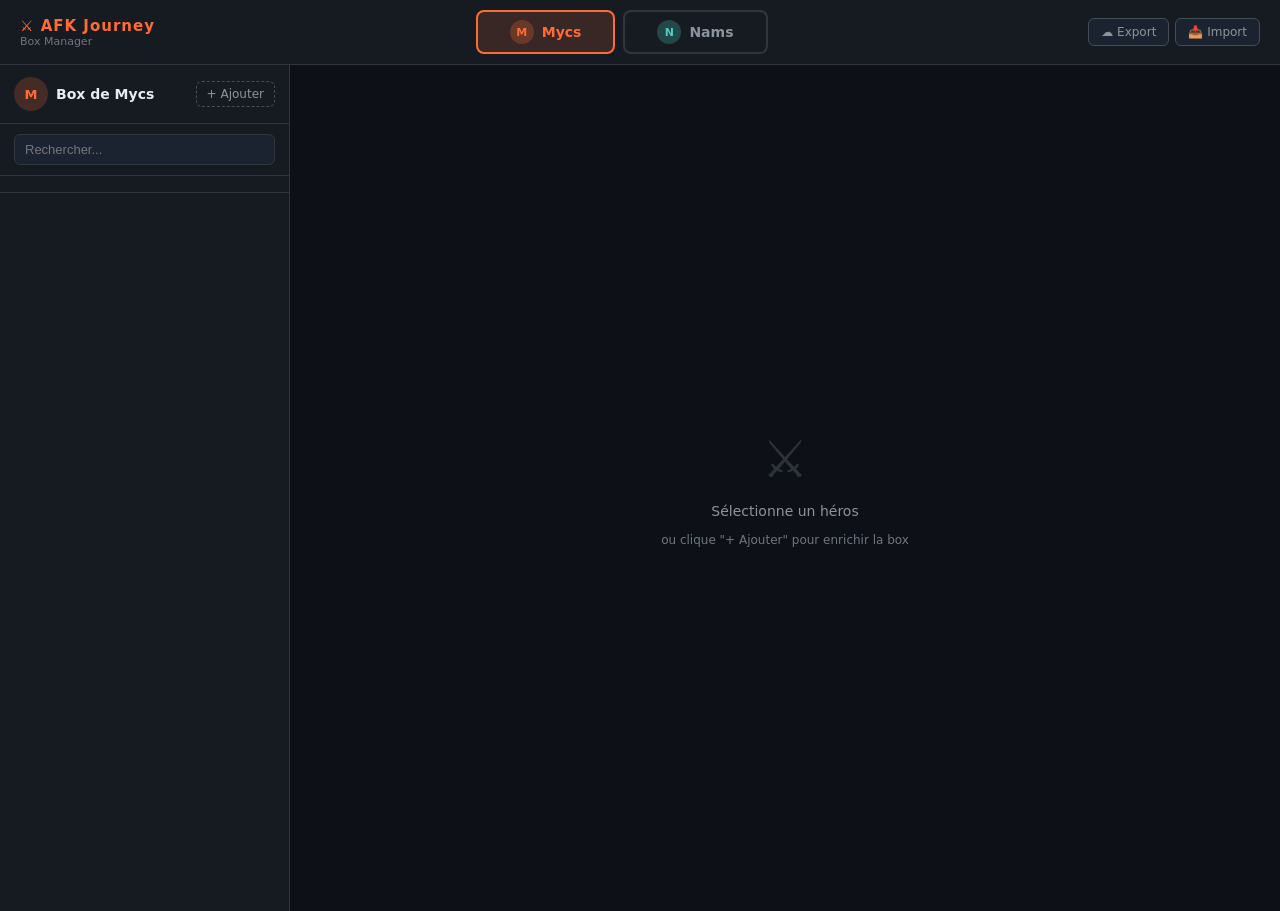
==== index.html @ 3328173c "Update index.html" ====
<!DOCTYPE html>
<html lang="fr">
<head>
<meta charset="UTF-8">
<meta name="viewport" content="width=device-width, initial-scale=1.0">
<title>AFK Journey — Box Manager</title>
<style>
*{box-sizing:border-box;margin:0;padding:0}
:root{
  --bg:#0d1117;--bg2:#161b22;--bg3:#1c2330;--bg4:#21262d;
  --border:#30363d;--border2:#444c56;
  --text:#e6edf3;--text2:#8b949e;--text3:#6e7681;
  --accent:#ff6b35;--accent2:#4ecdc4;--purple:#bf7fff;
  --gold:#ffd700;--red:#f85149;--green:#3fb950;
}
body{background:var(--bg);color:var(--text);font-family:'Segoe UI',system-ui,sans-serif;min-height:100vh;padding:0}
.topbar{background:var(--bg2);border-bottom:1px solid var(--border);padding:10px 20px;display:flex;align-items:center;gap:12px}
.topbar-logo{font-size:15px;font-weight:700;color:var(--accent);letter-spacing:1px;white-space:nowrap}
.topbar-sub{font-size:11px;color:var(--text3)}
.profile-tabs{flex:1;display:flex;justify-content:center;gap:8px}
.ptab{padding:8px 32px;border-radius:8px;border:2px solid var(--border);background:transparent;color:var(--text2);font-size:14px;font-weight:600;cursor:pointer;font-family:inherit;transition:all .2s;display:flex;align-items:center;gap:8px}
.ptab .av{width:24px;height:24px;border-radius:50%;display:flex;align-items:center;justify-content:center;font-size:11px;font-weight:700}
.ptab.active-mycs{background:rgba(255,107,53,.15);border-color:var(--accent);color:var(--accent)}
.ptab.active-nams{background:rgba(78,205,196,.15);border-color:var(--accent2);color:var(--accent2)}
.ptab:not(.active-mycs):not(.active-nams):hover{border-color:var(--border2);color:var(--text)}
.layout{display:flex;height:calc(100vh - 54px)}
.sidebar{width:290px;min-width:240px;border-right:1px solid var(--border);overflow-y:auto;background:var(--bg2);display:flex;flex-direction:column}
.main{flex:1;overflow-y:auto;background:var(--bg)}
.sidebar-header{padding:12px 14px;border-bottom:1px solid var(--border);display:flex;align-items:center;gap:8px;flex-shrink:0}
.sav{width:34px;height:34px;border-radius:50%;display:flex;align-items:center;justify-content:center;font-size:13px;font-weight:700;flex-shrink:0}
.av-m{background:rgba(255,107,53,.2);color:var(--accent)}
.av-n{background:rgba(78,205,196,.2);color:var(--accent2)}
.sidebar-header h2{font-size:14px;font-weight:600;flex:1}
.hcount{font-size:11px;color:var(--text3);margin-right:2px}
.add-btn{padding:5px 10px;border-radius:6px;border:1px dashed var(--border2);background:transparent;color:var(--text2);font-size:12px;cursor:pointer;font-family:inherit;white-space:nowrap}
.add-btn:hover{border-color:var(--accent);color:var(--accent)}
.add-btn.n:hover{border-color:var(--accent2);color:var(--accent2)}
.sw{padding:10px 14px;border-bottom:1px solid var(--border);flex-shrink:0}
.sw input{width:100%;padding:7px 10px;border-radius:6px;border:1px solid var(--border);background:var(--bg3);color:var(--text);font-size:13px;outline:none}
.sw input:focus{border-color:var(--border2)}
.ff{padding:8px 14px;border-bottom:1px solid var(--border);display:flex;gap:5px;flex-wrap:wrap;flex-shrink:0}
.fb{padding:3px 8px;border-radius:10px;border:1px solid var(--border);background:transparent;color:var(--text3);font-size:11px;cursor:pointer;font-family:inherit}
.fb.on{background:var(--bg4);color:var(--text);border-color:var(--border2)}
.hl{flex:1;overflow-y:auto;padding:6px 0}
.hi{padding:6px 14px;display:flex;align-items:center;gap:9px;cursor:pointer;border-left:3px solid transparent;transition:all .12s}
.hi:hover{background:var(--bg3)}
.hi.sm{background:var(--bg3);border-left-color:var(--accent)}
.hi.sn{background:var(--bg3);border-left-color:var(--accent2)}
.hdot{width:7px;height:7px;border-radius:50%;flex-shrink:0}
.hn{font-size:13px;font-weight:500;flex:1;min-width:0;overflow:hidden;text-overflow:ellipsis;white-space:nowrap}
.tb{font-size:10px;font-weight:700;padding:1px 5px;border-radius:4px;flex-shrink:0}
.ts{background:rgba(255,215,0,.15);color:var(--gold)}
.ta{background:rgba(78,205,196,.15);color:var(--accent2)}
.exb{font-size:10px;color:var(--accent);flex-shrink:0}
.empty-state{display:flex;flex-direction:column;align-items:center;justify-content:center;height:100%;gap:14px;color:var(--text2)}
.ei{font-size:52px;opacity:.25}
.empty-state p{font-size:14px}
.empty-state small{font-size:12px;color:var(--text3)}
.detail{padding:22px;max-width:680px}
.dh{display:flex;align-items:flex-start;gap:14px;margin-bottom:22px}
.dav{width:54px;height:54px;border-radius:12px;display:flex;align-items:center;justify-content:center;font-size:18px;font-weight:700;flex-shrink:0;border:2px solid}
.di h2{font-size:20px;font-weight:700;margin-bottom:5px}
.di .meta{display:flex;gap:6px;flex-wrap:wrap;align-items:center}
.badge{padding:2px 8px;border-radius:5px;font-size:11px;font-weight:600;border:1px solid transparent}
.bs{background:rgba(255,215,0,.12);color:var(--gold);border-color:rgba(255,215,0,.25)}
.ba{background:rgba(78,205,196,.12);color:var(--accent2);border-color:rgba(78,205,196,.25)}
.bf{background:var(--bg3);color:var(--text2);border-color:var(--border)}
.di .note{font-size:12px;color:var(--text2);margin-top:6px;line-height:1.5}
.sg{display:grid;grid-template-columns:repeat(4,1fr);gap:8px;margin-bottom:18px}
.sc{background:var(--bg2);border:1px solid var(--border);border-radius:8px;padding:10px;text-align:center}
.scl{font-size:10px;color:var(--text2);text-transform:uppercase;letter-spacing:1px;margin-bottom:3px}
.scv{font-size:19px;font-weight:700}
.sec{background:var(--bg2);border:1px solid var(--border);border-radius:10px;padding:14px;margin-bottom:14px}
.sec h3{font-size:11px;font-weight:600;color:var(--text2);margin-bottom:12px;text-transform:uppercase;letter-spacing:1.5px}
.sr{display:flex;align-items:center;gap:10px;margin-bottom:7px}
.sl{font-size:12px;color:var(--text2);width:100px;flex-shrink:0}
.st{flex:1;height:5px;background:var(--bg4);border-radius:3px;overflow:hidden}
.sf{height:100%;border-radius:3px;transition:width .5s}
.sn{font-size:12px;font-weight:600;width:28px;text-align:right;flex-shrink:0}
.eg{display:grid;grid-template-columns:1fr 1fr;gap:8px}
.ef{display:flex;flex-direction:column;gap:3px}
.ef label{font-size:11px;color:var(--text2)}
.ef select,.ef input{padding:7px 9px;border-radius:6px;border:1px solid var(--border);background:var(--bg3);color:var(--text);font-size:13px;outline:none;font-family:inherit}
.ef select:focus,.ef input:focus{border-color:var(--border2)}
.ea{display:flex;gap:8px;margin-top:10px}
.btn{padding:7px 14px;border-radius:6px;border:none;font-size:13px;cursor:pointer;font-family:inherit;font-weight:500;transition:opacity .15s}
.btn:hover{opacity:.85}
.bsv{background:var(--green);color:#fff}
.bdl{background:transparent;color:var(--red);border:1px solid rgba(248,81,73,.3)}
.bdl:hover{background:rgba(248,81,73,.08)}
.tc{background:var(--bg2);border:1px solid var(--border);border-radius:10px;padding:13px;margin-bottom:10px}
.tt{font-size:13px;font-weight:600;display:flex;justify-content:space-between;margin-bottom:4px}
.tm{font-size:11px;color:var(--text3)}
.td{font-size:12px;color:var(--text2);margin-bottom:9px;line-height:1.5}
.thl{display:flex;flex-wrap:wrap;gap:6px}
.th{padding:4px 10px;border-radius:14px;font-size:12px;font-weight:500;display:flex;align-items:center;gap:4px}
.th.o{background:var(--bg3);border:1px solid var(--border2);color:var(--text)}
.th.x{border:1px dashed var(--border);color:var(--text3)}
.aiw{background:var(--bg2);border:1px solid rgba(191,127,255,.25);border-radius:10px;padding:14px;margin-bottom:14px}
.aiw h3{font-size:11px;font-weight:600;color:var(--purple);margin-bottom:10px;text-transform:uppercase;letter-spacing:1.5px}
.air{display:flex;gap:7px}
.air input{flex:1;padding:7px 10px;border-radius:6px;border:1px solid rgba(191,127,255,.3);background:var(--bg3);color:var(--text);font-size:13px;outline:none;font-family:inherit}
.air input:focus{border-color:var(--purple)}
.air button{padding:7px 14px;border-radius:6px;border:none;background:var(--purple);color:#fff;font-size:13px;cursor:pointer;font-family:inherit;font-weight:600}
.ail{font-size:13px;color:var(--text2);padding:8px 0;display:none}
.airesp{margin-top:10px;font-size:13px;line-height:1.7;color:var(--text);background:var(--bg3);border-radius:6px;padding:12px;white-space:pre-wrap;display:none}
.overlay{position:fixed;inset:0;background:rgba(0,0,0,.75);z-index:200;display:none;align-items:center;justify-content:center}
.modal{background:var(--bg2);border:1px solid var(--border2);border-radius:12px;padding:22px;width:380px;max-width:94vw}
.modal h3{font-size:15px;font-weight:600;margin-bottom:14px}
.mf{margin-bottom:11px}
.mf label{display:block;font-size:11px;color:var(--text2);margin-bottom:3px}
.mf select,.mf input{width:100%;padding:8px 10px;border-radius:6px;border:1px solid var(--border);background:var(--bg3);color:var(--text);font-size:13px;outline:none;font-family:inherit}
.mf select:focus,.mf input:focus{border-color:var(--border2)}
.mf .hint{font-size:11px;color:var(--text3);margin-top:3px}
.ma{display:flex;gap:8px;margin-top:14px}
.bc{background:transparent;color:var(--text2);border:1px solid var(--border);font-family:inherit}
.bo{background:var(--accent);color:#fff}
.bon{background:var(--accent2);color:#fff}
#msearch{width:100%;padding:8px 10px;border-radius:6px;border:1px solid rgba(191,127,255,.4);background:var(--bg3);color:var(--text);font-size:13px;outline:none;font-family:inherit}
#msearch:focus{border-color:var(--purple)}
.hint{font-size:11px;color:var(--text2);margin-top:4px;line-height:1.6}
::-webkit-scrollbar{width:5px}::-webkit-scrollbar-track{background:transparent}::-webkit-scrollbar-thumb{background:var(--border);border-radius:3px}

/* ── MOBILE RESPONSIVE ── */
@media (max-width: 768px) {
  .topbar{padding:8px 12px;gap:8px}
  .topbar-logo{font-size:13px}
  .topbar-sub{display:none}
  .profile-tabs{gap:6px}
  .ptab{padding:6px 14px;font-size:12px}
  .ptab .av{width:20px;height:20px;font-size:10px}
  .layout{flex-direction:column;height:auto;min-height:calc(100vh - 50px)}
  .sidebar{width:100%;min-width:unset;border-right:none;border-bottom:1px solid var(--border);max-height:45vh;overflow-y:auto}
  .main{flex:1;min-height:55vh;overflow-y:auto}
  .sidebar-header{padding:10px 12px}
  .sidebar-header h2{font-size:13px}
  .sw{padding:8px 12px}
  .ff{padding:6px 12px;gap:4px}
  .fb{font-size:10px;padding:2px 7px}
  .hi{padding:7px 12px;gap:8px}
  .hn{font-size:12px}
  .detail{padding:14px}
  .dh{gap:10px;margin-bottom:16px}
  .dav{width:44px;height:44px;font-size:15px;border-radius:10px}
  .di h2{font-size:17px}
  .sg{grid-template-columns:1fr 1fr;gap:6px;margin-bottom:14px}
  .sc{padding:8px}
  .scl{font-size:9px}
  .scv{font-size:16px}
  .sec{padding:12px;margin-bottom:12px}
  .sec h3{font-size:10px;margin-bottom:10px}
  .sr{gap:8px;margin-bottom:6px}
  .sl{font-size:11px;width:80px}
  .sn{font-size:11px}
  .eg{grid-template-columns:1fr 1fr;gap:6px}
  .ef label{font-size:10px}
  .ef select,.ef input{padding:6px 8px;font-size:12px}
  .ea{margin-top:8px;gap:6px}
  .btn{padding:6px 12px;font-size:12px}
  .tc{padding:10px;margin-bottom:8px}
  .tt{font-size:12px}
  .td{font-size:11px;margin-bottom:7px}
  .th{font-size:11px;padding:3px 8px}
  .aiw{padding:12px}
  .air input{font-size:12px;padding:6px 8px}
  .air button{padding:6px 12px;font-size:12px}
  .modal{width:92vw;padding:16px}
  .modal h3{font-size:14px}
  .mf select,.mf input{font-size:12px;padding:7px 8px}
  #msearch{font-size:12px;padding:7px 8px}
  #mh{height:110px}
  .ma{gap:6px}
  /* Export/Import buttons smaller on mobile */
  .topbar > div:last-child button{padding:5px 8px;font-size:11px}
  .topbar > div:last-child button span{display:none}
}

@media (max-width: 400px) {
  .ptab{padding:5px 10px;font-size:11px}
  .di h2{font-size:15px}
  .sg{grid-template-columns:1fr 1fr}
}
</style>
</head>
<body>
<div class="topbar">
  <div><div class="topbar-logo">⚔ AFK Journey</div><div class="topbar-sub">Box Manager</div></div>
  <div class="profile-tabs">
    <button class="ptab active-mycs" id="pm" onclick="switchP('mycs')">
      <div class="av" style="background:rgba(255,107,53,.25);color:var(--accent)">M</div>Mycs
    </button>
    <button class="ptab" id="pn" onclick="switchP('nams')">
      <div class="av" style="background:rgba(78,205,196,.25);color:var(--accent2)">N</div>Nams
    </button>
  </div>
  <div style="display:flex;gap:6px">
    <button onclick="exportBox()" style="padding:6px 12px;border-radius:6px;border:1px solid var(--border2);background:var(--bg3);color:var(--text2);font-size:12px;cursor:pointer;font-family:inherit;display:flex;align-items:center;gap:5px">☁ Export</button>
    <button onclick="document.getElementById('import-input').click()" style="padding:6px 12px;border-radius:6px;border:1px solid var(--border2);background:var(--bg3);color:var(--text2);font-size:12px;cursor:pointer;font-family:inherit;display:flex;align-items:center;gap:5px">📥 Import</button>
    <input type="file" id="import-input" accept=".json" style="display:none" onchange="importBox(event)">
  </div>
</div>
<div class="layout">
  <div class="sidebar">
    <div class="sidebar-header">
      <div class="sav av-m" id="sav">M</div>
      <h2 id="stit">Box de Mycs</h2>
      <span class="hcount" id="hcnt"></span>
      <button class="add-btn" id="abtn" onclick="openM()">+ Ajouter</button>
    </div>
    <div class="sw"><input type="text" id="srch" placeholder="Rechercher..." oninput="renderL()"></div>
    <div class="ff" id="ff"></div>
    <div class="hl" id="hl"></div>
  </div>
  <div class="main" id="main">
    <div class="empty-state"><div class="ei">⚔</div><p>Sélectionne un héros</p><small>ou clique "+ Ajouter" pour enrichir la box</small></div>
  </div>
</div>
<div class="overlay" id="ov">
  <div class="modal">
    <h3 id="mtit">Ajouter un héros</h3>
    <div class="mf">
      <label>Héros <span id="mcount" style="color:var(--text3);font-weight:400"></span></label>
      <input type="text" id="msearch" placeholder="Taper le nom du héros..." oninput="filterHeroes()" autocomplete="off" style="margin-bottom:6px;width:100%;padding:8px 10px;border-radius:6px;border:1px solid rgba(191,127,255,.4);background:var(--bg3);color:var(--text);font-size:13px;outline:none;font-family:inherit">
      <select id="mh" size="5" style="height:130px;width:100%" onchange="onHeroChosen()"><option value="">— Cherche ci-dessus —</option></select>
      <div class="hint" id="mhint" style="font-size:11px;color:var(--text2);margin-top:4px;line-height:1.6"></div>
    </div>
    <div class="mf"><label>Niveau EX</label>
      <select id="mex">
        <option value="-1">Non débloqué</option>
        <option value="0" selected>+0 (débloqué)</option>
        <option value="1">+1</option><option value="2">+2</option><option value="3">+3</option>
        <option value="4">+4</option><option value="5">+5</option><option value="6">+6</option>
        <option value="7">+7</option><option value="8">+8</option><option value="9">+9</option>
        <option value="10">+10</option><option value="11">+11</option><option value="12">+12</option>
        <option value="13">+13</option><option value="14">+14</option><option value="15">+15</option>
      </select>
    </div>
    <div class="mf"><label>Parangon</label>
      <select id="mpn">
        <option>Elite</option><option>Elite+</option><option>Epic</option><option>Epic+</option>
        <option>Légendaire</option><option>Légendaire+</option><option>Mythic</option><option>Mythic+</option>
        <option>Supreme</option><option>Supreme+</option><option>P1</option><option>P2</option><option>P3</option><option>P4</option>
      </select>
    </div>

    <div class="ma">
      <button class="btn bc" onclick="closeM()">Annuler</button>
      <button class="btn bo" id="mok" onclick="confirmA()">Ajouter</button>
    </div>
  </div>
</div>
<script>
const TL={
"Shemira":{tier:"S",faction:"Mort-vivant",dr:0.5,stage:4.0,pvp:0.5,cat:"SHEMIRA",rank:1,role:"Mage",note:"Vol de vie massif, tank mage auto-sustain.",excap:15},
"Galahad":{tier:"S",faction:"Pugiliste",dr:0.0,stage:1.0,pvp:1.5,cat:"REQUIRED",rank:2,role:"Mage",note:"Carry magique PvE très puissant.",excap:15},
"Silven":{tier:"A",faction:"Porteur de lumière",dr:1.0,stage:0.5,pvp:2.3,cat:"REQUIRED",rank:3,role:"Archer",note:"REQUIRED rang 3. Fort PvP et support allié.",excap:10},
"Solise":{tier:"S",faction:"Sauvageon",dr:0.5,stage:1.5,pvp:1.0,cat:"REQUIRED",rank:4,role:"Soutien",note:"Soins + offensif, REQUIRED rang 4.",excap:10},
"Daimon":{tier:"S",faction:"Mort-vivant",dr:2.0,stage:3.0,pvp:0.65,cat:"REQUIRED",rank:5,role:"Tank",note:"Tank magique, dégâts zone puissants sur boss.",excap:10},
"Pandora":{tier:"S",faction:"Dimensionnel",dr:0.0,stage:4.0,pvp:0.0,cat:"REQUIRED",rank:6,role:"Soutien",note:"Dégâts zone, excellent stages.",excap:10},
"Cyran":{tier:"S",faction:"Porteur de lumière",dr:4.0,stage:1.5,pvp:0.0,cat:"High Impact",rank:7,role:"Archer",note:"Excellent DR Boss (4.0), très fort stages.",excap:0},
"Velara":{tier:"S",faction:"Sauvageon",dr:0.5,stage:-1.0,pvp:2.65,cat:"High Impact",rank:8,role:"Soutien",note:"Cercle d'affaiblissement, fort PvP.",excap:10},
"Ravion":{tier:"S",faction:"Sauvageon",dr:2.0,stage:4.0,pvp:1.5,cat:"High Impact",rank:9,role:"Assassin",note:"Excellente en stages (score 4.0).",excap:10},
"Lily May":{tier:"S",faction:"Sauvageon",dr:3.5,stage:1.5,pvp:0.35,cat:"High Impact",rank:10,role:"Assassin",note:"Interrompt les ultimes ennemis, excellent DR.",excap:10},
"Zanie":{tier:"A",faction:"Porteur de lumière",dr:1.5,stage:2.0,pvp:2.15,cat:"High Impact",rank:11,role:"Archer",note:"Tourelles PvE, bon équilibre PvE/PvP.",excap:10},
"Ludovic":{tier:"S",faction:"Mort-vivant",dr:1.0,stage:3.0,pvp:1.0,cat:"High Impact",rank:12,role:"Soutien",note:"Soins + vol de vie, support stages solide.",excap:10},
"Faramor":{tier:"A",faction:"Sauvageon",dr:1.5,stage:1.0,pvp:1.65,cat:"High Impact",rank:13,role:"Assassin",note:"Excellent contre puissance salvatrice.",excap:10},
"Aile d'ombre":{tier:"A",faction:"Mort-vivant",dr:1.0,stage:1.5,pvp:2.15,cat:"High Impact",rank:14,role:"Assassin",note:"DPS continu, bon PvP.",excap:10},
"Hugin":{tier:"A",faction:"Porteur de lumière",dr:2.0,stage:0.0,pvp:0.65,cat:"High Impact",rank:15,role:"Soutien",note:"Buffs alliés, bon DR Boss.",excap:10},
"Tasi":{tier:"S",faction:"Sauvageon",dr:4.0,stage:2.0,pvp:1.5,cat:"Nice to Have",rank:16,role:"Mage",note:"Contrôle masse indispensable, DR excellent.",excap:10},
"Perseus":{tier:"S",faction:"Porteur de lumière",dr:1.5,stage:4.0,pvp:0.5,cat:"Nice to Have",rank:17,role:"Guerrier",note:"Lance et bouclier, très bon stages.",excap:10},
"Bonnie":{tier:"A",faction:"Mort-vivant",dr:2.5,stage:2.0,pvp:1.0,cat:"Nice to Have",rank:18,role:"Archer",note:"Affaiblit les ennemis, polyvalente.",excap:15},
"Cassadee":{tier:"S",faction:"Porteur de lumière",dr:1.5,stage:4.0,pvp:3.3,cat:"Nice to Have",rank:19,role:"Mage",note:"Dégâts zone + buffs, bon PvP.",excap:10},
"Nazrik":{tier:"S",faction:"Pugiliste",dr:1.0,stage:4.0,pvp:3.5,cat:"Nice to Have",rank:20,role:"Archer",note:"Excellent stages et PvP.",excap:10},
"Valka":{tier:"A",faction:"Mort-vivant",dr:1.5,stage:4.0,pvp:2.45,cat:"Nice to Have",rank:21,role:"Guerrier",note:"Art de l'épée, bon stages.",excap:10},
"Shakir":{tier:"S",faction:"Pugiliste",dr:2.5,stage:4.0,pvp:1.8,cat:"Nice to Have",rank:22,role:"Assassin",note:"Forme lupine, fort stages.",excap:0},
"Sinbad":{tier:"A",faction:"Porteur de lumière",dr:2.0,stage:4.0,pvp:4.0,cat:"Nice to Have",rank:23,role:"Assassin",note:"Excellent PvP et stages.",excap:10},
"Smokey & Meerky":{tier:"S",faction:"Pugiliste",dr:2.0,stage:2.5,pvp:4.0,cat:"Nice to Have",rank:24,role:"Soutien",note:"Soins + buffs proches, fort PvP.",excap:10},
"Thador":{tier:"A",faction:"Sauvageon",dr:4.0,stage:-1.0,pvp:1.0,cat:"Niche",rank:25,role:"Tank",note:"Tank solide, excellent DR Boss.",excap:15},
"Eironn":{tier:"S",faction:"Sauvageon",dr:4.0,stage:0.0,pvp:1.5,cat:"Niche",rank:26,role:"Assassin",no
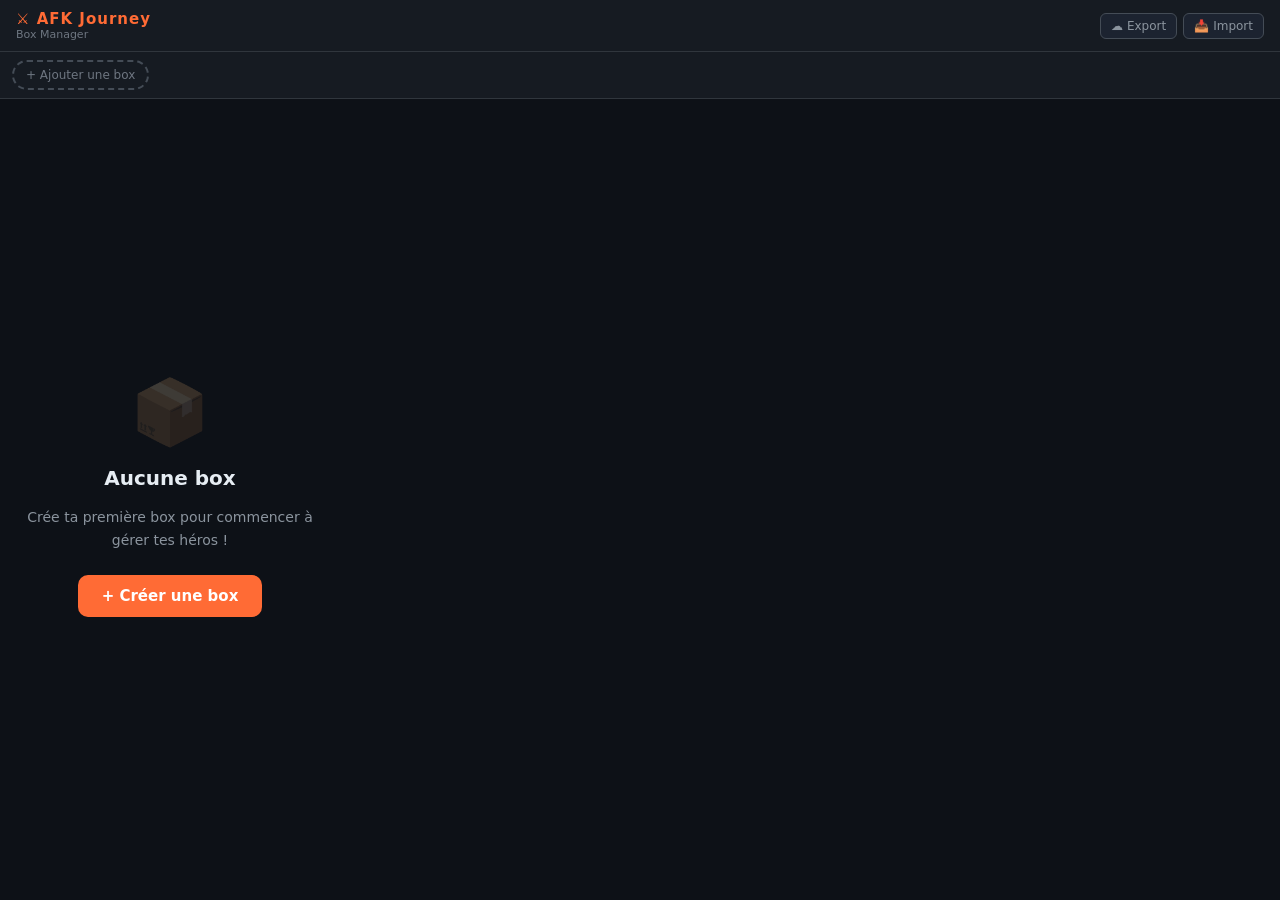
==== commit ec558644: "Update index.html" ====
--- a/index.html
+++ b/index.html
@@ -14,51 +14,72 @@
   --gold:#ffd700;--red:#f85149;--green:#3fb950;
 }
 body{background:var(--bg);color:var(--text);font-family:'Segoe UI',system-ui,sans-serif;min-height:100vh;padding:0}
-.topbar{background:var(--bg2);border-bottom:1px solid var(--border);padding:10px 20px;display:flex;align-items:center;gap:12px}
+
+/* TOPBAR */
+.topbar{background:var(--bg2);border-bottom:1px solid var(--border);padding:10px 16px;display:flex;align-items:center;gap:10px;position:sticky;top:0;z-index:50}
 .topbar-logo{font-size:15px;font-weight:700;color:var(--accent);letter-spacing:1px;white-space:nowrap}
-.topbar-sub{font-size:11px;color:var(--text3)}
-.profile-tabs{flex:1;display:flex;justify-content:center;gap:8px}
-.ptab{padding:8px 32px;border-radius:8px;border:2px solid var(--border);background:transparent;color:var(--text2);font-size:14px;font-weight:600;cursor:pointer;font-family:inherit;transition:all .2s;display:flex;align-items:center;gap:8px}
-.ptab .av{width:24px;height:24px;border-radius:50%;display:flex;align-items:center;justify-content:center;font-size:11px;font-weight:700}
-.ptab.active-mycs{background:rgba(255,107,53,.15);border-color:var(--accent);color:var(--accent)}
-.ptab.active-nams{background:rgba(78,205,196,.15);border-color:var(--accent2);color:var(--accent2)}
-.ptab:not(.active-mycs):not(.active-nams):hover{border-color:var(--border2);color:var(--text)}
-.layout{display:flex;height:calc(100vh - 54px)}
+.topbar-sub{font-size:11px;color:var(--text3);white-space:nowrap}
+.topbar-right{margin-left:auto;display:flex;gap:6px;align-items:center}
+.tbtn{padding:5px 10px;border-radius:6px;border:1px solid var(--border2);background:var(--bg3);color:var(--text2);font-size:12px;cursor:pointer;font-family:inherit;display:flex;align-items:center;gap:4px;white-space:nowrap}
+.tbtn:hover{border-color:var(--accent);color:var(--accent)}
+
+/* BOX TABS */
+.box-tabs-wrap{background:var(--bg2);border-bottom:1px solid var(--border);padding:8px 12px;display:flex;gap:6px;flex-wrap:wrap;align-items:center}
+.box-tab{padding:6px 14px;border-radius:20px;border:2px solid var(--border);background:transparent;color:var(--text2);font-size:13px;font-weight:500;cursor:pointer;font-family:inherit;transition:all .2s;display:flex;align-items:center;gap:6px}
+.box-tab:hover{border-color:var(--border2);color:var(--text)}
+.box-tab.active{border-color:var(--accent);color:var(--accent);background:rgba(255,107,53,.1);font-weight:700}
+.box-tab .av{width:22px;height:22px;border-radius:50%;display:flex;align-items:center;justify-content:center;font-size:10px;font-weight:700;background:rgba(255,107,53,.2);color:var(--accent)}
+.box-tab.active .tab-del{display:inline-flex}
+.tab-del{display:none;width:16px;height:16px;border-radius:50%;background:rgba(248,81,73,.2);color:var(--red);font-size:10px;align-items:center;justify-content:center;cursor:pointer;margin-left:2px}
+.tab-del:hover{background:var(--red);color:#fff}
+.add-box-btn{padding:6px 12px;border-radius:20px;border:2px dashed var(--border2);background:transparent;color:var(--text3);font-size:12px;cursor:pointer;font-family:inherit;transition:all .2s;white-space:nowrap}
+.add-box-btn:hover{border-color:var(--accent);color:var(--accent)}
+
+/* LAYOUT */
+.layout{display:flex;height:calc(100vh - 106px)}
 .sidebar{width:290px;min-width:240px;border-right:1px solid var(--border);overflow-y:auto;background:var(--bg2);display:flex;flex-direction:column}
 .main{flex:1;overflow-y:auto;background:var(--bg)}
-.sidebar-header{padding:12px 14px;border-bottom:1px solid var(--border);display:flex;align-items:center;gap:8px;flex-shrink:0}
-.sav{width:34px;height:34px;border-radius:50%;display:flex;align-items:center;justify-content:center;font-size:13px;font-weight:700;flex-shrink:0}
-.av-m{background:rgba(255,107,53,.2);color:var(--accent)}
-.av-n{background:rgba(78,205,196,.2);color:var(--accent2)}
-.sidebar-header h2{font-size:14px;font-weight:600;flex:1}
-.hcount{font-size:11px;color:var(--text3);margin-right:2px}
-.add-btn{padding:5px 10px;border-radius:6px;border:1px dashed var(--border2);background:transparent;color:var(--text2);font-size:12px;cursor:pointer;font-family:inherit;white-space:nowrap}
+
+/* SIDEBAR */
+.sidebar-header{padding:10px 14px;border-bottom:1px solid var(--border);display:flex;align-items:center;gap:8px;flex-shrink:0}
+.sav{width:32px;height:32px;border-radius:50%;display:flex;align-items:center;justify-content:center;font-size:12px;font-weight:700;flex-shrink:0;background:rgba(255,107,53,.2);color:var(--accent)}
+.sidebar-header h2{font-size:14px;font-weight:600;flex:1;overflow:hidden;text-overflow:ellipsis;white-space:nowrap}
+.hcount{font-size:11px;color:var(--text3);flex-shrink:0}
+.add-btn{padding:5px 10px;border-radius:6px;border:1px dashed var(--border2);background:transparent;color:var(--text2);font-size:12px;cursor:pointer;font-family:inherit;white-space:nowrap;flex-shrink:0}
 .add-btn:hover{border-color:var(--accent);color:var(--accent)}
-.add-btn.n:hover{border-color:var(--accent2);color:var(--accent2)}
-.sw{padding:10px 14px;border-bottom:1px solid var(--border);flex-shrink:0}
+.sw{padding:8px 14px;border-bottom:1px solid var(--border);flex-shrink:0}
 .sw input{width:100%;padding:7px 10px;border-radius:6px;border:1px solid var(--border);background:var(--bg3);color:var(--text);font-size:13px;outline:none}
 .sw input:focus{border-color:var(--border2)}
-.ff{padding:8px 14px;border-bottom:1px solid var(--border);display:flex;gap:5px;flex-wrap:wrap;flex-shrink:0}
+.ff{padding:6px 14px;border-bottom:1px solid var(--border);display:flex;gap:5px;flex-wrap:wrap;flex-shrink:0}
 .fb{padding:3px 8px;border-radius:10px;border:1px solid var(--border);background:transparent;color:var(--text3);font-size:11px;cursor:pointer;font-family:inherit}
 .fb.on{background:var(--bg4);color:var(--text);border-color:var(--border2)}
 .hl{flex:1;overflow-y:auto;padding:6px 0}
-.hi{padding:6px 14px;display:flex;align-items:center;gap:9px;cursor:pointer;border-left:3px solid transparent;transition:all .12s}
+.hi{padding:7px 14px;display:flex;align-items:center;gap:9px;cursor:pointer;border-left:3px solid transparent;transition:all .12s}
 .hi:hover{background:var(--bg3)}
-.hi.sm{background:var(--bg3);border-left-color:var(--accent)}
-.hi.sn{background:var(--bg3);border-left-color:var(--accent2)}
+.hi.sel{background:var(--bg3);border-left-color:var(--accent)}
 .hdot{width:7px;height:7px;border-radius:50%;flex-shrink:0}
 .hn{font-size:13px;font-weight:500;flex:1;min-width:0;overflow:hidden;text-overflow:ellipsis;white-space:nowrap}
 .tb{font-size:10px;font-weight:700;padding:1px 5px;border-radius:4px;flex-shrink:0}
 .ts{background:rgba(255,215,0,.15);color:var(--gold)}
 .ta{background:rgba(78,205,196,.15);color:var(--accent2)}
 .exb{font-size:10px;color:var(--accent);flex-shrink:0}
-.empty-state{display:flex;flex-direction:column;align-items:center;justify-content:center;height:100%;gap:14px;color:var(--text2)}
-.ei{font-size:52px;opacity:.25}
+
+/* EMPTY STATES */
+.empty-state{display:flex;flex-direction:column;align-items:center;justify-content:center;height:100%;gap:14px;color:var(--text2);padding:20px;text-align:center}
+.ei{font-size:48px;opacity:.25}
 .empty-state p{font-size:14px}
 .empty-state small{font-size:12px;color:var(--text3)}
-.detail{padding:22px;max-width:680px}
-.dh{display:flex;align-items:flex-start;gap:14px;margin-bottom:22px}
-.dav{width:54px;height:54px;border-radius:12px;display:flex;align-items:center;justify-content:center;font-size:18px;font-weight:700;flex-shrink:0;border:2px solid}
+.no-box{display:flex;flex-direction:column;align-items:center;justify-content:center;height:calc(100vh - 106px);gap:16px;color:var(--text2);text-align:center;padding:20px}
+.no-box .big-icon{font-size:64px;opacity:.2}
+.no-box h2{font-size:20px;font-weight:700;color:var(--text)}
+.no-box p{font-size:14px;max-width:300px;line-height:1.6}
+.create-box-btn{padding:12px 24px;border-radius:10px;border:none;background:var(--accent);color:#fff;font-size:15px;font-weight:700;cursor:pointer;font-family:inherit;margin-top:8px}
+.create-box-btn:hover{opacity:.85}
+
+/* DETAIL */
+.detail{padding:20px;max-width:680px}
+.dh{display:flex;align-items:flex-start;gap:14px;margin-bottom:20px}
+.dav{width:52px;height:52px;border-radius:12px;display:flex;align-items:center;justify-content:center;font-size:17px;font-weight:700;flex-shrink:0;border:2px solid}
 .di h2{font-size:20px;font-weight:700;margin-bottom:5px}
 .di .meta{display:flex;gap:6px;flex-wrap:wrap;align-items:center}
 .badge{padding:2px 8px;border-radius:5px;font-size:11px;font-weight:600;border:1px solid transparent}
@@ -66,14 +87,14 @@
 .ba{background:rgba(78,205,196,.12);color:var(--accent2);border-color:rgba(78,205,196,.25)}
 .bf{background:var(--bg3);color:var(--text2);border-color:var(--border)}
 .di .note{font-size:12px;color:var(--text2);margin-top:6px;line-height:1.5}
-.sg{display:grid;grid-template-columns:repeat(4,1fr);gap:8px;margin-bottom:18px}
+.sg{display:grid;grid-template-columns:repeat(3,1fr);gap:8px;margin-bottom:16px}
 .sc{background:var(--bg2);border:1px solid var(--border);border-radius:8px;padding:10px;text-align:center}
 .scl{font-size:10px;color:var(--text2);text-transform:uppercase;letter-spacing:1px;margin-bottom:3px}
-.scv{font-size:19px;font-weight:700}
-.sec{background:var(--bg2);border:1px solid var(--border);border-radius:10px;padding:14px;margin-bottom:14px}
-.sec h3{font-size:11px;font-weight:600;color:var(--text2);margin-bottom:12px;text-transform:uppercase;letter-spacing:1.5px}
-.sr{display:flex;align-items:center;gap:10px;margin-bottom:7px}
-.sl{font-size:12px;color:var(--text2);width:100px;flex-shrink:0}
+.scv{font-size:18px;font-weight:700}
+.sec{background:var(--bg2);border:1px solid var(--border);border-radius:10px;padding:14px;margin-bottom:12px}
+.sec h3{font-size:11px;font-weight:600;color:var(--text2);margin-bottom:10px;text-transform:uppercase;letter-spacing:1.5px}
+.sr{display:flex;align-items:center;gap:10px;margin-bottom:6px}
+.sl{font-size:12px;color:var(--text2);width:90px;flex-shrink:0}
 .st{flex:1;height:5px;background:var(--bg4);border-radius:3px;overflow:hidden}
 .sf{height:100%;border-radius:3px;transition:width .5s}
 .sn{font-size:12px;font-weight:600;width:28px;text-align:right;flex-shrink:0}
@@ -83,20 +104,19 @@
 .ef select,.ef input{padding:7px 9px;border-radius:6px;border:1px solid var(--border);background:var(--bg3);color:var(--text);font-size:13px;outline:none;font-family:inherit}
 .ef select:focus,.ef input:focus{border-color:var(--border2)}
 .ea{display:flex;gap:8px;margin-top:10px}
-.btn{padding:7px 14px;border-radius:6px;border:none;font-size:13px;cursor:pointer;font-family:inherit;font-weight:500;transition:opacity .15s}
+.btn{padding:7px 14px;border-radius:6px;border:none;font-size:13px;cursor:pointer;font-family:inherit;font-weight:500}
 .btn:hover{opacity:.85}
 .bsv{background:var(--green);color:#fff}
 .bdl{background:transparent;color:var(--red);border:1px solid rgba(248,81,73,.3)}
-.bdl:hover{background:rgba(248,81,73,.08)}
-.tc{background:var(--bg2);border:1px solid var(--border);border-radius:10px;padding:13px;margin-bottom:10px}
+.tc{background:var(--bg2);border:1px solid var(--border);border-radius:10px;padding:12px;margin-bottom:10px}
 .tt{font-size:13px;font-weight:600;display:flex;justify-content:space-between;margin-bottom:4px}
 .tm{font-size:11px;color:var(--text3)}
-.td{font-size:12px;color:var(--text2);margin-bottom:9px;line-height:1.5}
-.thl{display:flex;flex-wrap:wrap;gap:6px}
-.th{padding:4px 10px;border-radius:14px;font-size:12px;font-weight:500;display:flex;align-items:center;gap:4px}
+.td{font-size:12px;color:var(--text2);margin-bottom:8px;line-height:1.5}
+.thl{display:flex;flex-wrap:wrap;gap:5px}
+.th{padding:4px 9px;border-radius:14px;font-size:11px;font-weight:500;display:flex;align-items:center;gap:4px}
 .th.o{background:var(--bg3);border:1px solid var(--border2);color:var(--text)}
 .th.x{border:1px dashed var(--border);color:var(--text3)}
-.aiw{background:var(--bg2);border:1px solid rgba(191,127,255,.25);border-radius:10px;padding:14px;margin-bottom:14px}
+.aiw{background:var(--bg2);border:1px solid rgba(191,127,255,.25);border-radius:10px;padding:14px;margin-bottom:12px}
 .aiw h3{font-size:11px;font-weight:600;color:var(--purple);margin-bottom:10px;text-transform:uppercase;letter-spacing:1.5px}
 .air{display:flex;gap:7px}
 .air input{flex:1;padding:7px 10px;border-radius:6px;border:1px solid rgba(191,127,255,.3);background:var(--bg3);color:var(--text);font-size:13px;outline:none;font-family:inherit}
@@ -104,130 +124,144 @@
 .air button{padding:7px 14px;border-radius:6px;border:none;background:var(--purple);color:#fff;font-size:13px;cursor:pointer;font-family:inherit;font-weight:600}
 .ail{font-size:13px;color:var(--text2);padding:8px 0;display:none}
 .airesp{margin-top:10px;font-size:13px;line-height:1.7;color:var(--text);background:var(--bg3);border-radius:6px;padding:12px;white-space:pre-wrap;display:none}
+
+/* MODALS */
 .overlay{position:fixed;inset:0;background:rgba(0,0,0,.75);z-index:200;display:none;align-items:center;justify-content:center}
-.modal{background:var(--bg2);border:1px solid var(--border2);border-radius:12px;padding:22px;width:380px;max-width:94vw}
+.modal{background:var(--bg2);border:1px solid var(--border2);border-radius:12px;padding:20px;width:360px;max-width:94vw}
 .modal h3{font-size:15px;font-weight:600;margin-bottom:14px}
-.mf{margin-bottom:11px}
+.mf{margin-bottom:10px}
 .mf label{display:block;font-size:11px;color:var(--text2);margin-bottom:3px}
-.mf select,.mf input{width:100%;padding:8px 10px;border-radius:6px;border:1px solid var(--border);background:var(--bg3);color:var(--text);font-size:13px;outline:none;font-family:inherit}
+.mf select,.mf input[type=text]{width:100%;padding:8px 10px;border-radius:6px;border:1px solid var(--border);background:var(--bg3);color:var(--text);font-size:13px;outline:none;font-family:inherit}
 .mf select:focus,.mf input:focus{border-color:var(--border2)}
-.mf .hint{font-size:11px;color:var(--text3);margin-top:3px}
+.hint{font-size:11px;color:var(--text2);margin-top:4px;line-height:1.6}
 .ma{display:flex;gap:8px;margin-top:14px}
-.bc{background:transparent;color:var(--text2);border:1px solid var(--border);font-family:inherit}
-.bo{background:var(--accent);color:#fff}
-.bon{background:var(--accent2);color:#fff}
-#msearch{width:100%;padding:8px 10px;border-radius:6px;border:1px solid rgba(191,127,255,.4);background:var(--bg3);color:var(--text);font-size:13px;outline:none;font-family:inherit}
-#msearch:focus{border-color:var(--purple)}
-.hint{font-size:11px;color:var(--text2);margin-top:4px;line-height:1.6}
+.bc{background:transparent;color:var(--text2);border:1px solid var(--border);font-family:inherit;padding:7px 14px;border-radius:6px;cursor:pointer;font-size:13px}
+.bo{background:var(--accent);color:#fff;padding:7px 14px;border-radius:6px;border:none;cursor:pointer;font-size:13px;font-weight:600}
+.bo:hover{opacity:.85}
+
 ::-webkit-scrollbar{width:5px}::-webkit-scrollbar-track{background:transparent}::-webkit-scrollbar-thumb{background:var(--border);border-radius:3px}
 
-/* ── MOBILE RESPONSIVE ── */
-@media (max-width: 768px) {
-  .topbar{padding:8px 12px;gap:8px}
+/* MOBILE */
+@media(max-width:768px){
+  .topbar{padding:8px 12px}
+  .topbar-sub{display:none}
   .topbar-logo{font-size:13px}
-  .topbar-sub{display:none}
-  .profile-tabs{gap:6px}
-  .ptab{padding:6px 14px;font-size:12px}
-  .ptab .av{width:20px;height:20px;font-size:10px}
-  .layout{flex-direction:column;height:auto;min-height:calc(100vh - 50px)}
-  .sidebar{width:100%;min-width:unset;border-right:none;border-bottom:1px solid var(--border);max-height:45vh;overflow-y:auto}
-  .main{flex:1;min-height:55vh;overflow-y:auto}
-  .sidebar-header{padding:10px 12px}
-  .sidebar-header h2{font-size:13px}
-  .sw{padding:8px 12px}
-  .ff{padding:6px 12px;gap:4px}
-  .fb{font-size:10px;padding:2px 7px}
-  .hi{padding:7px 12px;gap:8px}
-  .hn{font-size:12px}
-  .detail{padding:14px}
-  .dh{gap:10px;margin-bottom:16px}
-  .dav{width:44px;height:44px;font-size:15px;border-radius:10px}
-  .di h2{font-size:17px}
-  .sg{grid-template-columns:1fr 1fr;gap:6px;margin-bottom:14px}
-  .sc{padding:8px}
-  .scl{font-size:9px}
-  .scv{font-size:16px}
-  .sec{padding:12px;margin-bottom:12px}
-  .sec h3{font-size:10px;margin-bottom:10px}
-  .sr{gap:8px;margin-bottom:6px}
-  .sl{font-size:11px;width:80px}
-  .sn{font-size:11px}
+  .tbtn span{display:none}
+  .box-tabs-wrap{padding:6px 10px;gap:5px}
+  .box-tab{padding:5px 10px;font-size:12px}
+  .layout{flex-direction:column;height:auto;min-height:calc(100vh - 110px)}
+  .sidebar{width:100%;min-width:unset;border-right:none;border-bottom:1px solid var(--border);max-height:42vh}
+  .main{flex:1;min-height:50vh}
+  .detail{padding:12px}
+  .dh{gap:10px;margin-bottom:14px}
+  .dav{width:44px;height:44px;font-size:15px}
+  .di h2{font-size:16px}
+  .sg{grid-template-columns:1fr 1fr;gap:6px}
+  .sc{padding:8px}.scv{font-size:16px}
+  .sec{padding:10px;margin-bottom:10px}
   .eg{grid-template-columns:1fr 1fr;gap:6px}
-  .ef label{font-size:10px}
-  .ef select,.ef input{padding:6px 8px;font-size:12px}
-  .ea{margin-top:8px;gap:6px}
-  .btn{padding:6px 12px;font-size:12px}
-  .tc{padding:10px;margin-bottom:8px}
-  .tt{font-size:12px}
-  .td{font-size:11px;margin-bottom:7px}
-  .th{font-size:11px;padding:3px 8px}
-  .aiw{padding:12px}
-  .air input{font-size:12px;padding:6px 8px}
-  .air button{padding:6px 12px;font-size:12px}
-  .modal{width:92vw;padding:16px}
-  .modal h3{font-size:14px}
-  .mf select,.mf input{font-size:12px;padding:7px 8px}
-  #msearch{font-size:12px;padding:7px 8px}
+  .ef select,.ef input{font-size:12px;padding:6px 8px}
+  .btn{padding:6px 10px;font-size:12px}
+  .tc{padding:10px}
+  .th{font-size:10px;padding:3px 7px}
+  .modal{width:94vw;padding:16px}
   #mh{height:110px}
-  .ma{gap:6px}
-  /* Export/Import buttons smaller on mobile */
-  .topbar > div:last-child button{padding:5px 8px;font-size:11px}
-  .topbar > div:last-child button span{display:none}
-}
-
-@media (max-width: 400px) {
-  .ptab{padding:5px 10px;font-size:11px}
-  .di h2{font-size:15px}
-  .sg{grid-template-columns:1fr 1fr}
+  .no-box{height:calc(100vh - 110px)}
 }
 </style>
 </head>
 <body>
+
+<!-- TOPBAR -->
 <div class="topbar">
-  <div><div class="topbar-logo">⚔ AFK Journey</div><div class="topbar-sub">Box Manager</div></div>
-  <div class="profile-tabs">
-    <button class="ptab active-mycs" id="pm" onclick="switchP('mycs')">
-      <div class="av" style="background:rgba(255,107,53,.25);color:var(--accent)">M</div>Mycs
-    </button>
-    <button class="ptab" id="pn" onclick="switchP('nams')">
-      <div class="av" style="background:rgba(78,205,196,.25);color:var(--accent2)">N</div>Nams
-    </button>
-  </div>
-  <div style="display:flex;gap:6px">
-    <button onclick="exportBox()" style="padding:6px 12px;border-radius:6px;border:1px solid var(--border2);background:var(--bg3);color:var(--text2);font-size:12px;cursor:pointer;font-family:inherit;display:flex;align-items:center;gap:5px">☁ Export</button>
-    <button onclick="document.getElementById('import-input').click()" style="padding:6px 12px;border-radius:6px;border:1px solid var(--border2);background:var(--bg3);color:var(--text2);font-size:12px;cursor:pointer;font-family:inherit;display:flex;align-items:center;gap:5px">📥 Import</button>
+  <div>
+    <div class="topbar-logo">⚔ AFK Journey</div>
+    <div class="topbar-sub">Box Manager</div>
+  </div>
+  <div class="topbar-right">
+    <button class="tbtn" onclick="exportBox()">☁ <span>Export</span></button>
+    <button class="tbtn" onclick="document.getElementById('import-input').click()">📥 <span>Import</span></button>
     <input type="file" id="import-input" accept=".json" style="display:none" onchange="importBox(event)">
   </div>
 </div>
-<div class="layout">
-  <div class="sidebar">
-    <div class="sidebar-header">
-      <div class="sav av-m" id="sav">M</div>
-      <h2 id="stit">Box de Mycs</h2>
-      <span class="hcount" id="hcnt"></span>
-      <button class="add-btn" id="abtn" onclick="openM()">+ Ajouter</button>
-    </div>
-    <div class="sw"><input type="text" id="srch" placeholder="Rechercher..." oninput="renderL()"></div>
-    <div class="ff" id="ff"></div>
-    <div class="hl" id="hl"></div>
-  </div>
-  <div class="main" id="main">
-    <div class="empty-state"><div class="ei">⚔</div><p>Sélectionne un héros</p><small>ou clique "+ Ajouter" pour enrichir la box</small></div>
-  </div>
-</div>
+
+<!-- BOX TABS -->
+<div class="box-tabs-wrap" id="box-tabs">
+  <button class="add-box-btn" onclick="openCreateBox()">+ Ajouter une box</button>
+</div>
+
+<!-- LAYOUT -->
+<div class="layout" id="layout">
+  <div class="no-box" id="no-box-state">
+    <div class="big-icon">📦</div>
+    <h2>Aucune box</h2>
+    <p>Crée ta première box pour commencer à gérer tes héros !</p>
+    <button class="create-box-btn" onclick="openCreateBox()">+ Créer une box</button>
+  </div>
+</div>
+
+<!-- SIDEBAR (hidden until box selected) -->
+<div id="sidebar-wrap" style="display:none">
+  <div class="layout">
+    <div class="sidebar">
+      <div class="sidebar-header">
+        <div class="sav" id="sav">?</div>
+        <h2 id="stit">Ma Box</h2>
+        <span class="hcount" id="hcnt"></span>
+        <button class="add-btn" onclick="openM()">+ Ajouter</button>
+      </div>
+      <div class="sw"><input type="text" id="srch" placeholder="Rechercher..." oninput="renderL()"></div>
+      <div class="ff" id="ff"></div>
+      <div class="hl" id="hl"></div>
+    </div>
+    <div class="main" id="main">
+      <div class="empty-state"><div class="ei">⚔</div><p>Sélectionne un héros</p><small>ou clique "+ Ajouter"</small></div>
+    </div>
+  </div>
+</div>
+
+<!-- MODAL: Créer une box -->
+<div class="overlay" id="ov-create">
+  <div class="modal">
+    <h3>🎮 Créer une box</h3>
+    <div class="mf">
+      <label>Nom du joueur</label>
+      <input type="text" id="box-name-input" placeholder="Ex: Mycs, Nams, Mon compte..." maxlength="20"
+        onkeydown="if(event.key==='Enter')confirmCreateBox()">
+    </div>
+    <div class="mf">
+      <label>Couleur</label>
+      <div style="display:flex;gap:8px;flex-wrap:wrap;margin-top:4px" id="color-picker">
+        <div class="color-opt" data-color="#ff6b35" onclick="pickColor(this)" style="width:28px;height:28px;border-radius:50%;background:#ff6b35;cursor:pointer;border:3px solid #ff6b35"></div>
+        <div class="color-opt" data-color="#4ecdc4" onclick="pickColor(this)" style="width:28px;height:28px;border-radius:50%;background:#4ecdc4;cursor:pointer;border:3px solid transparent"></div>
+        <div class="color-opt" data-color="#bf7fff" onclick="pickColor(this)" style="width:28px;height:28px;border-radius:50%;background:#bf7fff;cursor:pointer;border:3px solid transparent"></div>
+        <div class="color-opt" data-color="#ffd700" onclick="pickColor(this)" style="width:28px;height:28px;border-radius:50%;background:#ffd700;cursor:pointer;border:3px solid transparent"></div>
+        <div class="color-opt" data-color="#3fb950" onclick="pickColor(this)" style="width:28px;height:28px;border-radius:50%;background:#3fb950;cursor:pointer;border:3px solid transparent"></div>
+        <div class="color-opt" data-color="#f85149" onclick="pickColor(this)" style="width:28px;height:28px;border-radius:50%;background:#f85149;cursor:pointer;border:3px solid transparent"></div>
+        <div class="color-opt" data-color="#58a6ff" onclick="pickColor(this)" style="width:28px;height:28px;border-radius:50%;background:#58a6ff;cursor:pointer;border:3px solid transparent"></div>
+      </div>
+    </div>
+    <div class="ma">
+      <button class="bc" onclick="closeCreateBox()">Annuler</button>
+      <button class="bo" onclick="confirmCreateBox()">Créer</button>
+    </div>
+  </div>
+</div>
+
+<!-- MODAL: Ajouter héros -->
 <div class="overlay" id="ov">
   <div class="modal">
     <h3 id="mtit">Ajouter un héros</h3>
     <div class="mf">
       <label>Héros <span id="mcount" style="color:var(--text3);font-weight:400"></span></label>
-      <input type="text" id="msearch" placeholder="Taper le nom du héros..." oninput="filterHeroes()" autocomplete="off" style="margin-bottom:6px;width:100%;padding:8px 10px;border-radius:6px;border:1px solid rgba(191,127,255,.4);background:var(--bg3);color:var(--text);font-size:13px;outline:none;font-family:inherit">
+      <input type="text" id="msearch" placeholder="Taper le nom du héros..." oninput="filterHeroes()" autocomplete="off"
+        style="margin-bottom:6px;width:100%;padding:8px 10px;border-radius:6px;border:1px solid rgba(191,127,255,.4);background:var(--bg3);color:var(--text);font-size:13px;outline:none;font-family:inherit">
       <select id="mh" size="5" style="height:130px;width:100%" onchange="onHeroChosen()"><option value="">— Cherche ci-dessus —</option></select>
-      <div class="hint" id="mhint" style="font-size:11px;color:var(--text2);margin-top:4px;line-height:1.6"></div>
+      <div class="hint" id="mhint"></div>
     </div>
     <div class="mf"><label>Niveau EX</label>
       <select id="mex">
-        <option value="-1">Non débloqué</option>
-        <option value="0" selected>+0 (débloqué)</option>
+        <option value="-1">Non débloqué</option><option value="0" selected>+0 (débloqué)</option>
         <option value="1">+1</option><option value="2">+2</option><option value="3">+3</option>
         <option value="4">+4</option><option value="5">+5</option><option value="6">+6</option>
         <option value="7">+7</option><option value="8">+8</option><option value="9">+9</option>
@@ -242,14 +276,19 @@
         <option>Supreme</option><option>Supreme+</option><option>P1</option><option>P2</option><option>P3</option><option>P4</option>
       </select>
     </div>
-
     <div class="ma">
-      <button class="btn bc" onclick="closeM()">Annuler</button>
-      <button class="btn bo" id="mok" onclick="confirmA()">Ajouter</button>
-    </div>
-  </div>
-</div>
+      <button class="bc" onclick="closeM()">Annuler</button>
+      <button class="bo" id="mok" onclick="confirmA()">Ajouter</button>
+    </div>
+  </div>
+</div>
+
 <script>
+
+// ── COLORS ──────────────────────────────────────────────────────
+let pickedColor = '#ff6b35';
+
+// ── TIER LIST ───────────────────────────────────────────────────
 const TL={
 "Shemira":{tier:"S",faction:"Mort-vivant",dr:0.5,stage:4.0,pvp:0.5,cat:"SHEMIRA",rank:1,role:"Mage",note:"Vol de vie massif, tank mage auto-sustain.",excap:15},
 "Galahad":{tier:"S",faction:"Pugiliste",dr:0.0,stage:1.0,pvp:1.5,cat:"REQUIRED",rank:2,role:"Mage",note:"Carry magique PvE très puissant.",excap:15},
@@ -262,18 +301,4 @@
 "Ravion":{tier:"S",faction:"Sauvageon",dr:2.0,stage:4.0,pvp:1.5,cat:"High Impact",rank:9,role:"Assassin",note:"Excellente en stages (score 4.0).",excap:10},
 "Lily May":{tier:"S",faction:"Sauvageon",dr:3.5,stage:1.5,pvp:0.35,cat:"High Impact",rank:10,role:"Assassin",note:"Interrompt les ultimes ennemis, excellent DR.",excap:10},
 "Zanie":{tier:"A",faction:"Porteur de lumière",dr:1.5,stage:2.0,pvp:2.15,cat:"High Impact",rank:11,role:"Archer",note:"Tourelles PvE, bon équilibre PvE/PvP.",excap:10},
-"Ludovic":{tier:"S",faction:"Mort-vivant",dr:1.0,stage:3.0,pvp:1.0,cat:"High Impact",rank:12,role:"Soutien",note:"Soins + vol de vie, support stages solide.",excap:10},
-"Faramor":{tier:"A",faction:"Sauvageon",dr:1.5,stage:1.0,pvp:1.65,cat:"High Impact",rank:13,role:"Assassin",note:"Excellent contre puissance salvatrice.",excap:10},
-"Aile d'ombre":{tier:"A",faction:"Mort-vivant",dr:1.0,stage:1.5,pvp:2.15,cat:"High Impact",rank:14,role:"Assassin",note:"DPS continu, bon PvP.",excap:10},
-"Hugin":{tier:"A",faction:"Porteur de lumière",dr:2.0,stage:0.0,pvp:0.65,cat:"High Impact",rank:15,role:"Soutien",note:"Buffs alliés, bon DR Boss.",excap:10},
-"Tasi":{tier:"S",faction:"Sauvageon",dr:4.0,stage:2.0,pvp:1.5,cat:"Nice to Have",rank:16,role:"Mage",note:"Contrôle masse indispensable, DR excellent.",excap:10},
-"Perseus":{tier:"S",faction:"Porteur de lumière",dr:1.5,stage:4.0,pvp:0.5,cat:"Nice to Have",rank:17,role:"Guerrier",note:"Lance et bouclier, très bon stages.",excap:10},
-"Bonnie":{tier:"A",faction:"Mort-vivant",dr:2.5,stage:2.0,pvp:1.0,cat:"Nice to Have",rank:18,role:"Archer",note:"Affaiblit les ennemis, polyvalente.",excap:15},
-"Cassadee":{tier:"S",faction:"Porteur de lumière",dr:1.5,stage:4.0,pvp:3.3,cat:"Nice to Have",rank:19,role:"Mage",note:"Dégâts zone + buffs, bon PvP.",excap:10},
-"Nazrik":{tier:"S",faction:"Pugiliste",dr:1.0,stage:4.0,pvp:3.5,cat:"Nice to Have",rank:20,role:"Archer",note:"Excellent stages et PvP.",excap:10},
-"Valka":{tier:"A",faction:"Mort-vivant",dr:1.5,stage:4.0,pvp:2.45,cat:"Nice to Have",rank:21,role:"Guerrier",note:"Art de l'épée, bon stages.",excap:10},
-"Shakir":{tier:"S",faction:"Pugiliste",dr:2.5,stage:4.0,pvp:1.8,cat:"Nice to Have",rank:22,role:"Assassin",note:"Forme lupine, fort stages.",excap:0},
-"Sinbad":{tier:"A",faction:"Porteur de lumière",dr:2.0,stage:4.0,pvp:4.0,cat:"Nice to Have",rank:23,role:"Assassin",note:"Excellent PvP et stages.",excap:10},
-"Smokey & Meerky":{tier:"S",faction:"Pugiliste",dr:2.0,stage:2.5,pvp:4.0,cat:"Nice to Have",rank:24,role:"Soutien",note:"Soins + buffs proches, fort PvP.",excap:10},
-"Thador":{tier:"A",faction:"Sauvageon",dr:4.0,stage:-1.0,pvp:1.0,cat:"Niche",rank:25,role:"Tank",note:"Tank solide, excellent DR Boss.",excap:15},
-"Eironn":{tier:"S",faction:"Sauvageon",dr:4.0,stage:0.0,pvp:1.5,cat:"Niche",rank:26,role:"Assassin",no
+"Ludovic":{tier:"S",faction:"Mort-vivant",dr:1.0,stage:3.0,pvp:1.0,cat:"Hig
